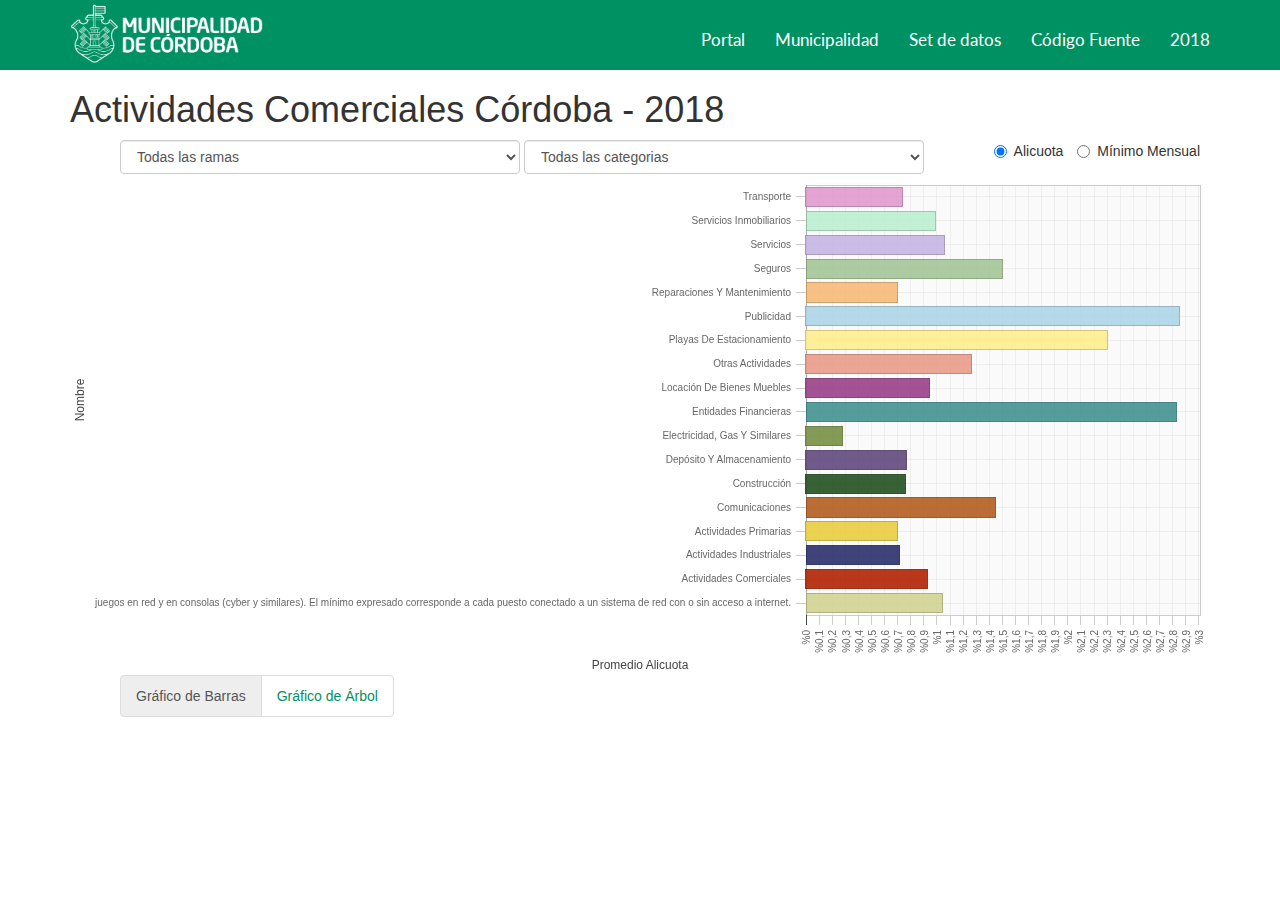
==== 2018.html @ 70b82ece "cambios de maxi" ====
<!DOCTYPE html>
<html lang="es">
  <head>
    <meta charset="utf-8">
    <meta http-equiv="X-UA-Compatible" content="IE=edge">
    <meta name="viewport" content="width=device-width, initial-scale=1">
    <!-- The above 3 meta tags *must* come first in the head; any other head content must come *after* these tags -->
    <title>Ordenanza Tarifaria Anual - Ciudad de Córdoba</title>

    <!-- Bootstrap -->
    <link href="assets/css/bootstrap.min.css" rel="stylesheet">


	<!-- Google Fonts -->
	<link href='https://fonts.googleapis.com/css?family=Lato:700,400,400i,200' rel='stylesheet' type='text/css'>
	<link href='https://fonts.googleapis.com/css?family=Raleway:200,400,500,700' rel='stylesheet' type='text/css'>

	<!-- Custom CSS -->
	<link href="assets/css/basic.css" rel="stylesheet">
  <link href="assets/css/font-awesome/css/font-awesome.css" rel="stylesheet">

    <!-- HTML5 shim and Respond.js for IE8 support of HTML5 elements and media queries -->
    <!-- WARNING: Respond.js doesn't work if you view the page via file:// -->
    <!--[if lt IE 9]>
      <script src="https://oss.maxcdn.com/html5shiv/3.7.3/html5shiv.min.js"></script>
      <script src="https://oss.maxcdn.com/respond/1.4.2/respond.min.js"></script>
    <![endif]-->

  </head>
  <body class="no-title-tooltips-on-bars">
    <nav class="navbar navbar-muni navbar-fixed-top">
      <div class="container">
       <div class="navbar-header">
          <button type="button" class="navbar-toggle collapsed" data-toggle="collapse" data-target="#navbar" aria-expanded="false" aria-controls="navbar">
            <span class="sr-only">Toggle navigation</span>
            <span class="icon-bar"></span>
            <span class="icon-bar"></span>
            <span class="icon-bar"></span>
          </button>
          <a class="muni-logo-container navbar-brand" href="#"><img src="assets/images/muni-logo.png" class="img-responsive muni-logo"></a>
        </div>
        <div id="navbar" class="collapse navbar-collapse">
          <ul class="nav navbar-nav navbar-right">
            <li><a href="https://gobiernoabierto.cordoba.gob.ar/">Portal</a></li>
            <li><a href="http://cordoba.gob.ar/">Municipalidad</a></li>
            <li><a href="https://gobiernoabierto.cordoba.gob.ar/data/datos-abiertos/categoria/economia/detalle-de-la-ordenanza-tarifaria-anual-2017/200">Set de datos</a></li>
            <li><a href="https://github.com/ModernizacionMuniCBA/ordenanza-tarifaria-anual-ciudad-de-cordoba">Código Fuente</a></li>
            <li class="dropdown year">
              <a href="#" class="dropdown-toggle selectedYear" data-toggle="dropdown" role="button" aria-haspopup="true" aria-expanded="false">2018 <!--<span class="caret"></span>--></a>
              <ul class="dropdown-menu lvl1">
                <li><a href="#" class="yearSelector" data-year="2018" active>2018</a></li>
                <li><a href="index.html" class="yearSelector" data-year="2017">2017</a></li>
              </ul>
            </li>
          </ul>
        </div><!--/.nav-collapse -->
      </div>
    </nav>

    <div class="container">
        <h1>Actividades Comerciales Córdoba - 2018 </h1>
        <div class="row">
          <div class="col-sm-12">
            <div>
              <!-- Tab panes -->
              <div class="tab-content">
                <div role="tabpanel" class="tab-pane fade in active" id="barras"><span style="color:#FFF">.</span>
                  <div class="select-categoria pull-left form-inline">
                    <select class="form-control input-tamano" id="selectRamas" name="obj0" onchange="actualizarCategorias(this.value);">
                      <option value="0" selected="">Todas las ramas</option>
                    </select>
                    <select class="form-control input-tamano inline" id="selectCategorias" name="obj0" onchange="actualizarActividades(this.value)">
                      <option value="0" selected="">Todas las categorias</option>
                    </select>
                  </div>
                  <div class="radio-eleccion-datos pull-right">
                    <label class="radio-inline">
                      <input type="radio" name="radioTipoDato" id="alicuota" value="ali" checked> Alicuota
                    </label>
                    <label class="radio-inline">
                      <input type="radio" name="radioTipoDato" id="minimo" value="min"> Mínimo Mensual
                    </label>
                  </div>
                  <div class="atras-button">
                    <p><a id="atras-bar-button" href="#">
                      <i class="fa fa-angle-left" aria-hidden="true"></i> Atrás
                    </a></p>
                    <p><span class="title-categoria"></span></p></div>
                  <div id="bar-chart"></div>
                </div>
                <div role="tabpanel" class="tab-pane fade" id="arbol">
                  <div class="radio-eleccion-datos pull-right">
                    <label class="radio-inline">
                      <input type="radio" name="radioTipoDatoTM" id="alicuota" value="ali" checked> Alicuota
                    </label>
                    <label class="radio-inline">
                      <input type="radio" name="radioTipoDatoTM" id="minimo" value="min"> Mínimo
                    </label>
                  </div>
                  <div id="tree-chart"></div>
                </div>
              </div>
              <!-- Nav tabs -->
              <ul class="nav nav-tabs" role="tablist" id="myTabs">
                <li role="presentation" class="active"><a href="#barras" aria-controls="barras" role="tab" data-toggle="tab" class="tab-left" id="barra-tab">Gráfico de Barras</a></li>
                <li role="presentation"><a href="#arbol" aria-controls="arbol" role="tab" data-toggle="tab" class="tab-right" id="arbol-tab">Gráfico de Árbol</a></li>
              </ul>

            </div>
          </div>

        </div>
        <div class="blank-space"></div>
    </div><!-- /.container -->

    <!-- jQuery (necessary for Bootstrap's JavaScript plugins) -->
    <script src="https://ajax.googleapis.com/ajax/libs/jquery/1.12.4/jquery.min.js"></script>
    <!-- Include all compiled plugins (below), or include individual files as needed -->
    <script src="assets/js/2018/bootstrap.min.js"></script>
    <!-- <script src="assets/js/d3.v3.min.js"></script> -->
    <script src="assets/js/2018/d3.js"></script>
    <script src="assets/js/2018/d3plus.js"></script>
    <script src="assets/js/2018/barchart.js"></script>
    <script>
    $(document).ready(function() {
        var hash = window.location.hash.substr(1);
        if(hash == ""){
          window.location.hash = "b-a-0-0";
        }
        initGraphs();
        $('input[type=radio][name=radioTipoDato]').change(function() {
            setHash(null,null,null,null);
            updateBarChart();
        });
        $('input[type=radio][name=radioTipoDatoTM]').change(function() {
            drawTM();
        });

        $('a[data-toggle="tab"]').on('shown.bs.tab', function (e) {
          var activeTab = $(e.target).attr('id');
          setActiveTab(activeTab);
          setHash(activeTab, null, null, null);
          if(activeTab == "arbol-tab"){
            drawTM();
          }else{
            drawBarChart(currentDataset);
            // interfaceDibujar(null,null,null,null);
          }
        })
        $('#atras-bar-button').click(function(event) {
            event.preventDefault();
        });

    });
    </script>
  </body>
</html>
---- assets/css/basic.css ----
body {
	padding-top: 70px;
}

.navbar-muni{
	background-color: #009162;
	height: 70px;
}

.navbar-muni .nav>li>a:focus, .navbar-muni .nav>li>a:hover{
	background-color: #009162;
}
.navbar-muni .muni-logo-container{
	padding: 0;
	padding-left: 15px;
}
.navbar-muni .muni-logo-container .muni-logo{
	max-height: 65px;
	margin-top: 2.5px;
}

.navbar-muni .navbar-toggle .icon-bar {
    background-color: #FFF;
}

.navbar-muni.navbar-fixed-bottom .navbar-collapse, .navbar-muni.navbar-fixed-top .navbar-collapse{
	margin-top: 15px;
	border-bottom: 1px solid #009162;
}

.navbar-muni .navbar-collapse {
	background-color: #FFFFFF;
}
.navbar-muni.navbar-fixed-top .navbar-collapse .navbar-nav>li>a{
	background-color: #FFFFFF;
	color: #000;
	font-weight: 400;
	font-size: 1.2em;
	font-family: 'Lato', sans-serif;
}

.navbar-muni.navbar-fixed-top .navbar-collapse .navbar-nav>li>a:hover{
	background-color: #009162;
	color: #FFFFFF;
}

.menu-logo{
	margin-bottom: 2%;
	margin-top: -2%;
}

.menu-logo-scrolled{
	margin-left: 15%;
	margin-top: -6%;
}
.menu-container-scrolled{
	margin-top: -5%;
}




.blank-space{
	height: 100px;
}
/* Extra small devices (phones, less than 768px) */
/* No media query since this is the default in Bootstrap */
/* Small devices (tablets, 768px and up) */

.divider{
	background-color: #DEDEDE;
	height: 1px;
	width: 100%;
	margin-top: 50px;
	margin-bottom: 30px;
}
.nav-tabs{
	border-bottom: 0px;
  margin-left: 50px;
}
.nav-tabs>li>a{
	border: 1px solid #ddd;
	border-radius: 4px;
	margin:0px;
	color: #009162;
}

.nav-tabs>li.active>a,
.nav-tabs>li.active>a:focus,
.nav-tabs>li.active>a:hover{
	border: 1px solid #ddd;
	border-radius: 4px;
	margin:0px;
	background-color: #eee;

}
.nav-tabs>li>a.tab-left,
.nav-tabs>li.active>a.tab-left{
	border-top-right-radius: 0px;
	border-bottom-right-radius: 0px;
		border: 1px solid #ddd;
}

.nav-tabs>li>a.tab-right,
.nav-tabs>li.active>a.tab-right{
	border-top-left-radius: 0px;
	border-bottom-left-radius: 0px;
		border: 1px solid #ddd;
	margin-left: -1px;
}

.radio-eleccion-datos{
	margin-right: 10px;
}

.select-categoria{
	margin-left: 25px;
}
.select-categoria select{
	width: 250px;
	max-width: 250px;
}


#bar-chart{
	width: 100%;
	height: 500px;
	margin-top: 90px;
}


#node-chart, #tree-chart{
	width: 100%;
	height: 500px;
	padding-top: 20px;
	margin-bottom: 30px;
}

.no-title-tooltips-on-bars #d3plus_tooltip_id_bar .d3plus_tooltip_data_title{
	display: none!important;
}

/*#d3plus_tooltip_id_tree_map .d3plus_tooltip_data_title{
	display: inline!important;
}*/

.D3Plus_Tooltip_Footer_Custom{
	color: #999;
	font-size: 0.9em;
	margin-bottom: -20px;
	text-transform: capitalize;
}

rect.d3plus_data:hover{
	cursor: pointer;
}

.atras-button{
	margin-top: 20px;
	margin-bottom: -10px;
	margin-left: 60px;
	text-align: center;
}
.atras-button p{
	display: inline;
}

#atras-bar-button{
	float: left;
	color: inherit;

}

#atras-bar-button:hover{
	text-decoration:underline;
}

.title-categoria{
	font-size: 0.9em;
}


@media(min-width:375px){
	.select-categoria{
		margin-left: 5px;
	}
	.select-categoria select{
		width: 340px;
		max-width: 340px;
	}
}
@media(min-width:414px){
	.select-categoria{
		margin-left: 5px;
	}
	.select-categoria select{
		width: 375px;
		max-width: 375px;
	}
	#bar-chart{
		margin-top: 80px;
	}
}


@media(min-width:768px){
	.select-categoria{
		margin-left: 10px;
	}
	.select-categoria select{
		width: 300px;
		max-width: 300px;
	}
	.navbar-muni.navbar-fixed-top .navbar-collapse .navbar-nav>li>a{
		background-color: #009162;
		color: #FFFFFF;
		padding-bottom: 5px;
	}

	.navbar-muni.navbar-fixed-top .navbar-collapse .navbar-nav>li>a:hover{
		background-color: #009162;
		color: #FFFFFF;
		border-bottom: 3px solid #00c075;

	}
	.navbar-muni .navbar-collapse {
		background-color: #009162;
	}
	#bar-chart{
		margin-top: 40px;
	}
}
/* Medium devices (desktops, 992px and up) */

@media(min-width:992px){
	.select-categoria{
		margin-left: 50px;
	}
	.select-categoria select{
		width: 400px;
		max-width: 400px;
	}
	#bar-chart{
		margin-top: 40px;
	}
}

/* Large devices (large desktops, 1200px and up) */

@media(min-width:1200px){
	#bar-chart{
		margin-top: 15px;
	}
}
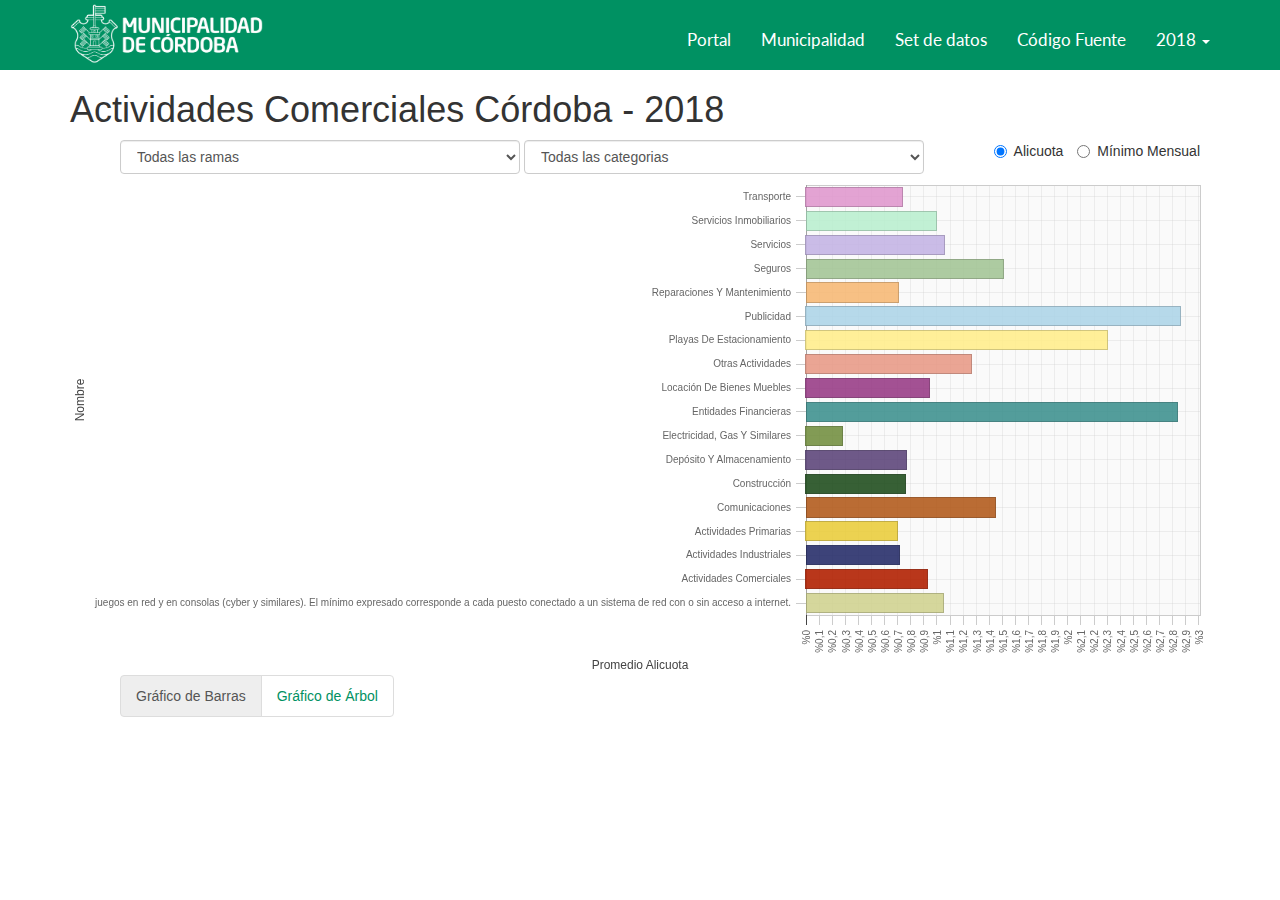
==== commit 1b51b015: "Predeterminar 2018 Fixed #5" ====
--- a/2018.html
+++ b/2018.html
@@ -46,10 +46,10 @@
             <li><a href="https://gobiernoabierto.cordoba.gob.ar/data/datos-abiertos/categoria/economia/detalle-de-la-ordenanza-tarifaria-anual-2017/200">Set de datos</a></li>
             <li><a href="https://github.com/ModernizacionMuniCBA/ordenanza-tarifaria-anual-ciudad-de-cordoba">Código Fuente</a></li>
             <li class="dropdown year">
-              <a href="#" class="dropdown-toggle selectedYear" data-toggle="dropdown" role="button" aria-haspopup="true" aria-expanded="false">2018 <!--<span class="caret"></span>--></a>
+              <a href="#" class="dropdown-toggle selectedYear" data-toggle="dropdown" role="button" aria-haspopup="true" aria-expanded="false">2018 <span class="caret"></span></a>
               <ul class="dropdown-menu lvl1">
                 <li><a href="#" class="yearSelector" data-year="2018" active>2018</a></li>
-                <li><a href="index.html" class="yearSelector" data-year="2017">2017</a></li>
+                <li><a href="2017.html" class="yearSelector" data-year="2017">2017</a></li>
               </ul>
             </li>
           </ul>
@@ -153,5 +153,9 @@
 
     });
     </script>
+    <script src="assets/js/index.js"></script>
+    <script>
+      touchAnalytics('/2018', 'Ordenanza tarifaria anual Ciudad de Cordoba 2018');
+    </script>
   </body>
 </html>
